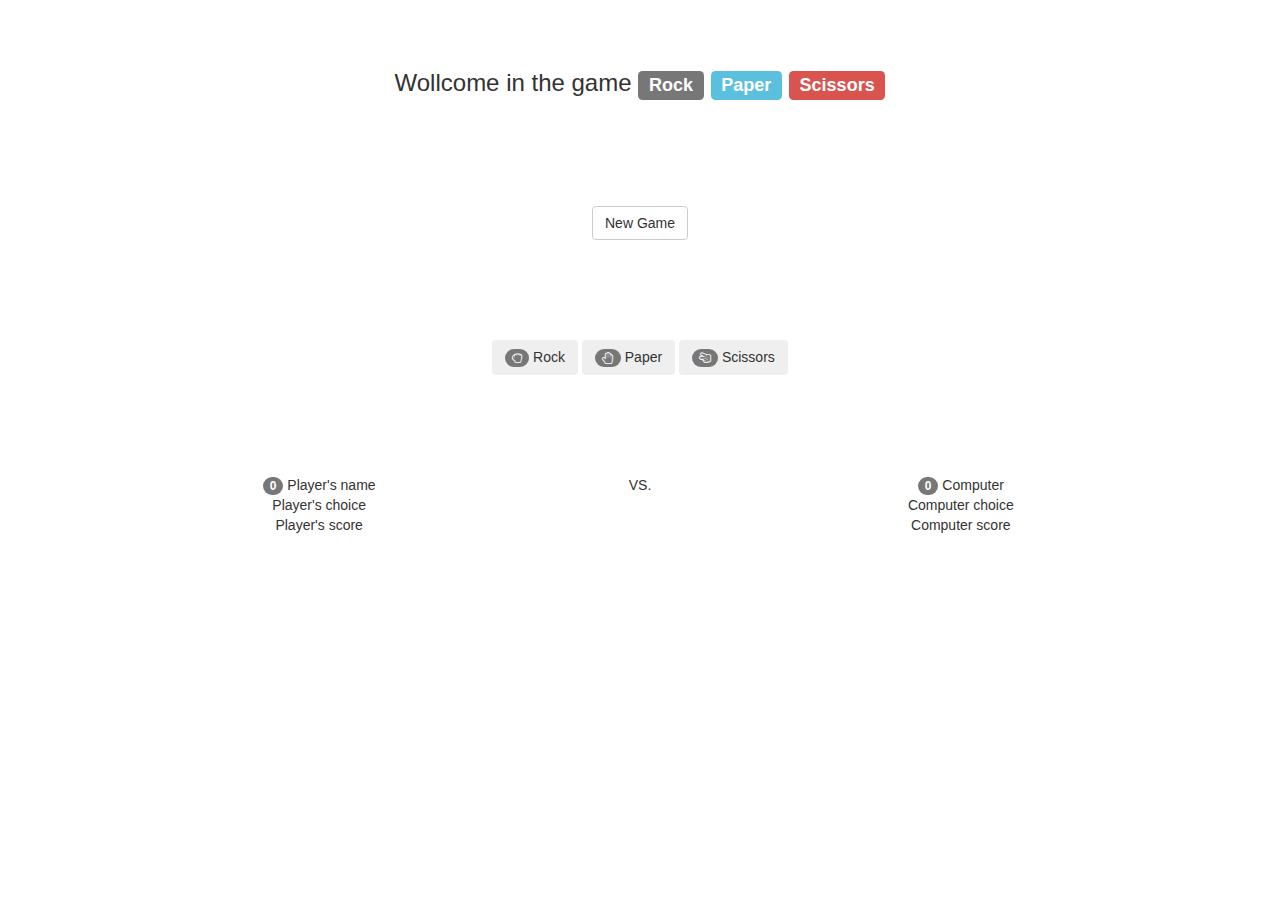
==== 8.12 Rock-Paper-Scissors/index.html @ 7ca38f20 "add exercise 8.12 Rock Paper Scissors game html skeleton" ====
<!doctype html>
<html lang="en">
<head>
  <meta charset="UTF-8">
  <meta name="viewport" content="width=device-width, initial-scale=1.0">
  <meta http-equiv="X-UA-Compatible" content="ie=edge">
  <link rel="stylesheet" href="https://maxcdn.bootstrapcdn.com/bootstrap/3.3.7/css/bootstrap.min.css" integrity="sha384-BVYiiSIFeK1dGmJRAkycuHAHRg32OmUcww7on3RYdg4Va+PmSTsz/K68vbdEjh4u" crossorigin="anonymous">
  <link rel="stylesheet" href="https://maxcdn.bootstrapcdn.com/font-awesome/4.7.0/css/font-awesome.min.css">
  <link rel="stylesheet" href="css/style.css">
  <title>Rock Paper Scissors Game</title>
</head>
<body>
  <div class="container">
    <h3 class="text-center">
      Wollcome in the game
      <span class="label label-default">Rock</span>
      <span class="label label-info">Paper</span>
      <span class="label label-danger">Scissors</span>
    </h3>
  </div>

  <div id="js-newGameElement" class="container">
    <div class="row text-center">
      <button  id="js-newGameButton" class="btn btn-default">
        New Game
      </button>
    </div>
  </div>

  <div id="js-playerPickElement" class="container">
    <div class="row text-center">
      <button id="js-playerPick_rock" class="btn">
        <span class="badge">
          <i class="fa fa-hand-rock-o" aria-hidden="true"></i>
        </span>
        Rock
      </button>
      <button id="js-playerPick_paper"  class="btn">
        <span class="badge">
        <i class="fa fa-hand-paper-o" aria-hidden="true"></i>
        </span>
        Paper
      </button>
      <button id="js-playerPick_scissors"  class="btn">
        <span class="badge">
        <i class="fa fa-hand-scissors-o" aria-hidden="true"></i>
        </span>
        Scissors
      </button>
    </div>
  </div>

  <div id="js-resultsTableElement" class="container">
    <div class="row">
      <div class="col-xs-5 text-center">
        <span id="js-playerPoints" class="badge">
        0
        </span>
        <span id="js-playerName">
        Player's name
        </span>
      </div>
      <div class="col-xs-2 text-center">
        VS.
      </div>
      <div class="col-xs-5 text-center">
        <span id="js-computerPoints" class="badge">
        0
        </span>
        Computer
      </div>
    </div>
    <div class="row">
      <div class="col-xs-5 text-center">
        <span id="js-playerPick">
          Player's choice
        </span>
      </div>
      <div class="col-xs-2"></div>
      <div class="col-xs-5 text-center">
        <span id="js-computerPick">
          Computer choice
        </span>
      </div>
    </div>
    <div class="row">
      <div class="col-xs-5 text-center">
        <span id="js-playerResult">
          Player's score
        </span>
      </div>
      <div class="col-xs-2"></div>
      <div class="col-xs-5 text-center">
        <span id="js-computerResult">
          Computer score
        </span>
      </div>
    </div>
  </div>

  <script type="text/javascript" src="js/scripts.js"></script>
</body>
</html>
---- 8.12 Rock-Paper-Scissors/css/style.css ----
.container {
  padding: 50px; }

/*# sourceMappingURL=style.css.map */
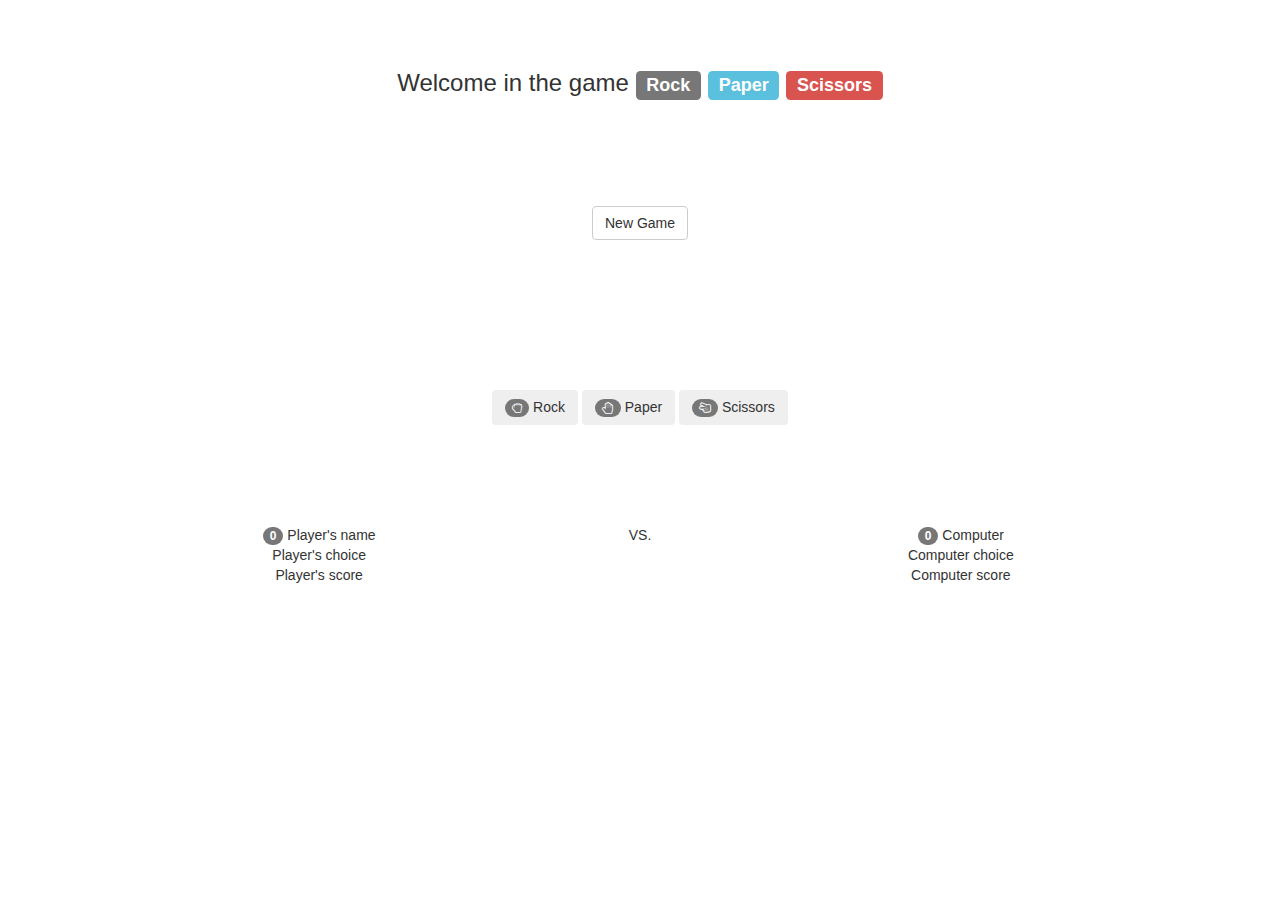
==== commit a8639420: "add information who win on the end" ====
--- a/8.12 Rock-Paper-Scissors/index.html
+++ b/8.12 Rock-Paper-Scissors/index.html
@@ -12,7 +12,7 @@
 <body>
   <div class="container">
     <h3 class="text-center">
-      Wollcome in the game
+      Welcome in the game
       <span class="label label-default">Rock</span>
       <span class="label label-info">Paper</span>
       <span class="label label-danger">Scissors</span>
@@ -24,6 +24,7 @@
       <button  id="js-newGameButton" class="btn btn-default">
         New Game
       </button>
+      <div class="" id="js-whoWin"></div>
     </div>
   </div>
 
@@ -97,7 +98,6 @@
       </div>
     </div>
   </div>
-
   <script type="text/javascript" src="js/scripts.js"></script>
 </body>
-</html>+</html>
--- a/8.12 Rock-Paper-Scissors/css/style.css
+++ b/8.12 Rock-Paper-Scissors/css/style.css
@@ -1,4 +1,12 @@
 .container {
   padding: 50px; }
 
+#js-whoWin {
+  font-size: 36px;
+  margin: 50px; }
+  #js-whoWin.success {
+    color: green; }
+  #js-whoWin.failure {
+    color: red; }
+
 /*# sourceMappingURL=style.css.map */
